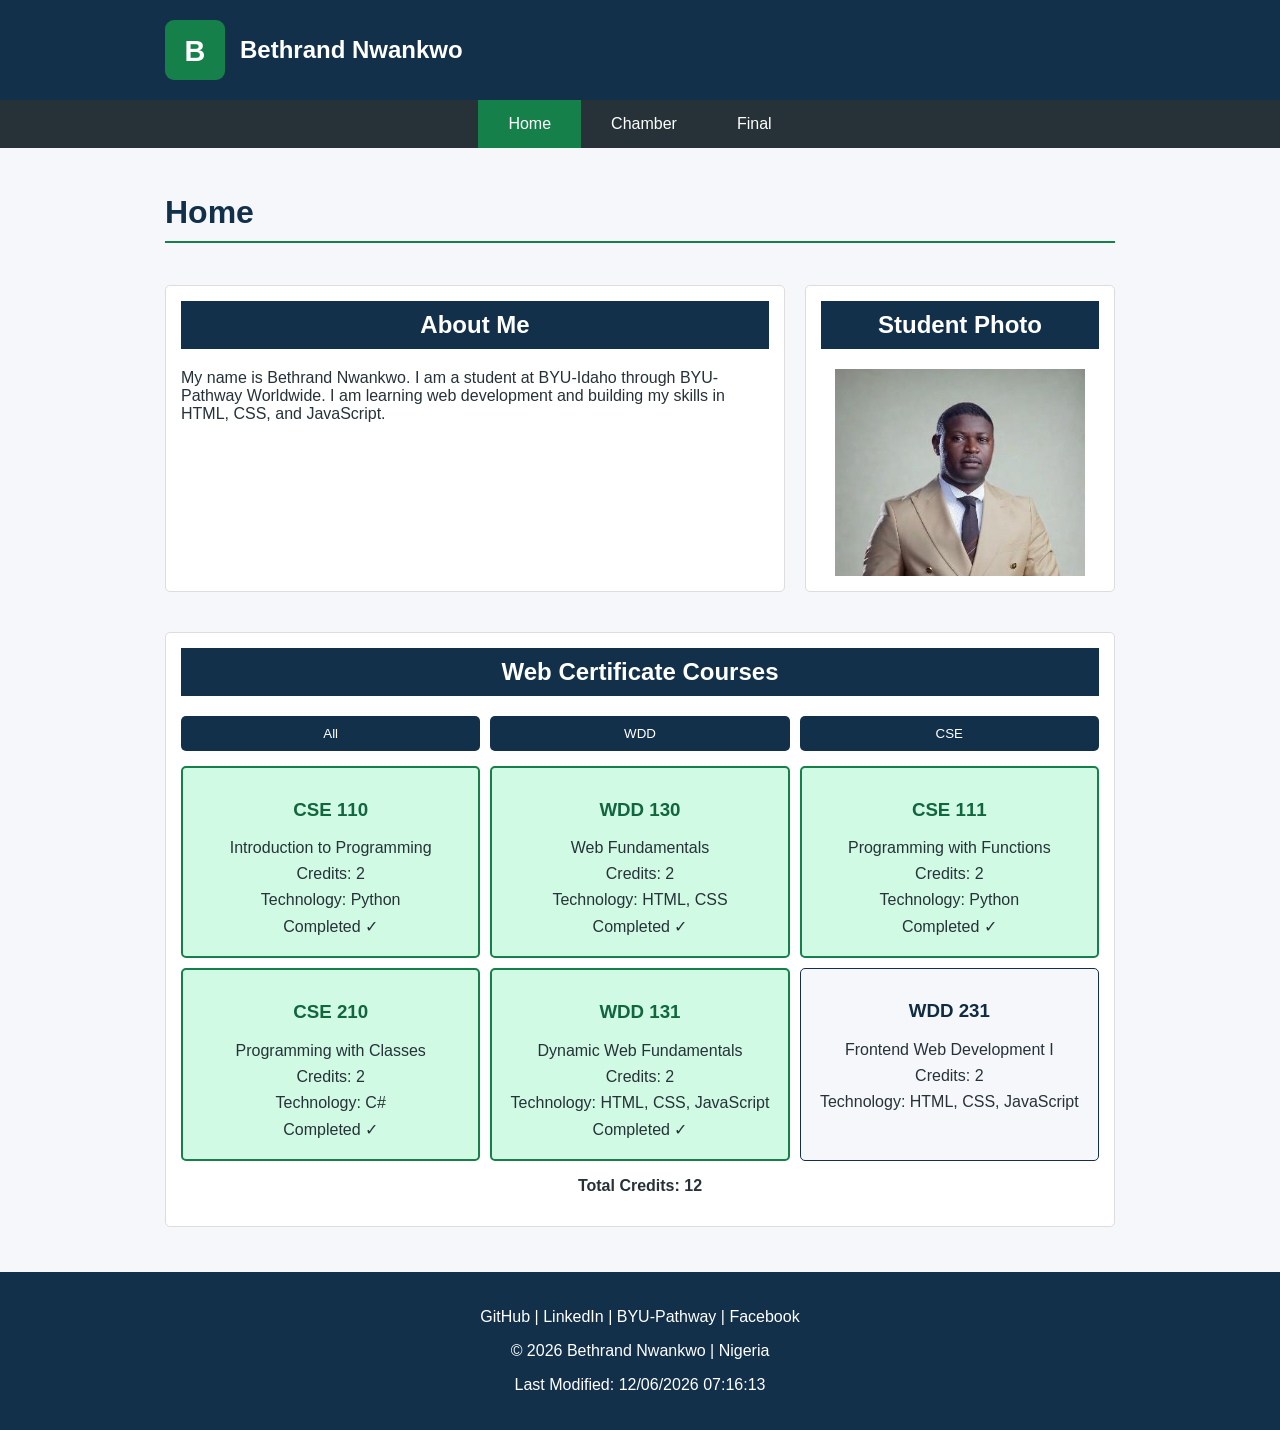
==== index.html @ 10f58e87 "Complete WDD231 course home page" ====
<!DOCTYPE html>
<html lang="en">

<head>
    <meta charset="UTF-8">
    <meta name="viewport" content="width=device-width, initial-scale=1.0">

    <meta name="description" content="WDD231 course homepage for Bethrand Nwankwo.">
    <meta name="author" content="Bethrand Nwankwo">

    <title>WDD231 - Home Page</title>

    <link rel="stylesheet" href="styles/small.css">
    <link rel="stylesheet" href="styles/larger.css">

    <script src="scripts/navigation.js" defer></script>
    <script src="scripts/date.js" defer></script>
    <script src="scripts/courses.js" defer></script>
</head>

<body>

    <header>
        <div class="header-content">
            <img src="images/logo.svg" alt="Bethrand Nwankwo logo">
            <span>Bethrand Nwankwo</span>

            <button id="menu-button">☰</button>
        </div>
    </header>

    <nav id="main-nav">
        <a href="index.html" class="active">Home</a>
        <a href="chamber/">Chamber</a>
        <a href="final/">Final</a>
    </nav>

    <main>
        <h1>Home</h1>

        <section>
            <h2>About Me</h2>
            <p>
                My name is Bethrand Nwankwo. I am a student at BYU-Idaho
                through BYU-Pathway Worldwide. I am learning web development
                and building my skills in HTML, CSS, and JavaScript.
            </p>
        </section>

        <section>
            <h2>Student Photo</h2>
            <img src="images/profile.jpg" alt="Bethrand Nwankwo" width="250" height="250">
        </section>

        <section>
            <h2>Web Certificate Courses</h2>

            <div class="course-buttons">
                <button id="all-courses">All</button>
                <button id="wdd-courses">WDD</button>
                <button id="cse-courses">CSE</button>
            </div>

            <div id="course-container">
                <!-- Courses will be displayed here using JavaScript -->
            </div>

            <p id="credit-total">Total Credits: 0</p>
        </section>

    </main>

    

    <footer>
        <p>
            <a href="https://github.com/bethrandn" target="_blank">GitHub</a>
            |
            <a href="https://www.linkedin.com/in/bethrandn" target="_blank">LinkedIn</a>
            |
            <a href="https://www.byupathway.edu/" target="_blank">BYU-Pathway</a>
            |
            <a href="https://www.facebook.com/" target="_blank">Facebook</a>
        </p>

        <p>&copy; <span id="current-year"></span> Bethrand Nwankwo | Nigeria</p>

        <p>Last Modified: <span id="last-modified"></span></p>
    </footer>

</body>

</html>
---- styles/small.css ----
/* General page styling */
* {
    box-sizing: border-box;
}

body {
    margin: 0;
    font-family: Arial, sans-serif;
    background-color: #f5f7fa;
    color: #263238;
}

/* Header */
header {
    background-color: #12304a;
    color: white;
}

.header-content {
    max-width: 1000px;
    margin: 0 auto;
    padding: 15px 25px;
    display: flex;
    align-items: center;
    gap: 15px;
}

header img {
    width: 60px;
    height: 60px;
    border-radius: 5px;
    object-fit: cover;
}

header span {
    font-size: 1.2rem;
    font-weight: bold;
}

#menu-button {
    margin-left: auto;
    padding: 8px 12px;
    font-size: 1.3rem;
    cursor: pointer;
}

/* Navigation */
nav {
    background-color: #263238;
    display: none;
    flex-direction: column;
}

nav.show {
    display: flex;
}

nav a {
    color: white;
    text-decoration: none;
    padding: 15px;
    text-align: center;
}

nav a:hover {
    background-color: #16804a;
}

nav a.active {
    background-color: #16804a;
}

/* Main content */
main {
    padding: 15px;
    max-width: 1000px;
    margin: 0 auto;
}

h1 {
    color: #12304a;
    border-bottom: 2px solid #16804a;
    padding-bottom: 10px;
}

section {
    background-color: white;
    margin-bottom: 20px;
    padding: 15px;
    border: 1px solid #ddd;
    border-radius: 5px;
}

section h2 {
    background-color: #12304a;
    color: white;
    padding: 10px;
    margin-top: 0;
    text-align: center;
}

/* Student photo */
section img {
    display: block;
    width: 100%;
    max-width: 250px;
    height: auto;
    margin: 0 auto;
}

/* Course buttons */
.course-buttons {
    display: flex;
    gap: 10px;
    margin-bottom: 15px;
}

.course-buttons button {
    flex: 1;
    padding: 10px;
    background-color: #12304a;
    color: white;
    border: none;
    border-radius: 5px;
    cursor: pointer;
}

.course-buttons button:hover {
    background-color: #16804a;
}

/* Course container */
#course-container {
    display: grid;
    gap: 10px;
}

#course-container div {
    background-color: #f5f7fa;
    border: 1px solid #12304a;
    padding: 12px;
    text-align: center;
    border-radius: 5px;
}

#course-container h3 {
    color: #102b42;
}

#course-container p {
    margin: 8px 0;
}

/* Credit total */
#credit-total {
    font-weight: bold;
    text-align: center;
}

/* Footer */
footer {
    background-color: #12304a;
    color: white;
    text-align: center;
    padding: 20px;
}

footer a {
    color: white;
    text-decoration: none;
}

footer a:hover {
    text-decoration: underline;
}

/* Completed courses */
#course-container .completed {
    background-color: #d1fae5;
    border: 2px solid #16804a;
}

#course-container .completed h3 {
    color: #12663d;
}
---- styles/larger.css ----
/* Larger screen styling */
@media (min-width: 32.5rem) {


    /* Header */
    .header-content {
        padding: 20px 25px;
    }

    header span {
        font-size: 1.5rem;
    }

    /* Navigation */
    #menu-button {
        display: none;
    }

    nav {
        display: flex;
        flex-direction: row;
        justify-content: center;
    }

    nav a {
        padding: 15px 30px;
    }

    /* Main content */
    main {
        padding: 25px;
        display: grid;
        grid-template-columns: 2fr 1fr;
        gap: 20px;
    }

    main h1 {
        grid-column: 1 / 3;
    }

    main section:last-child {
        grid-column: 1 / 3;
    }

    /* Course display */
    #course-container {
        grid-template-columns: repeat(3, 1fr);
    }


}
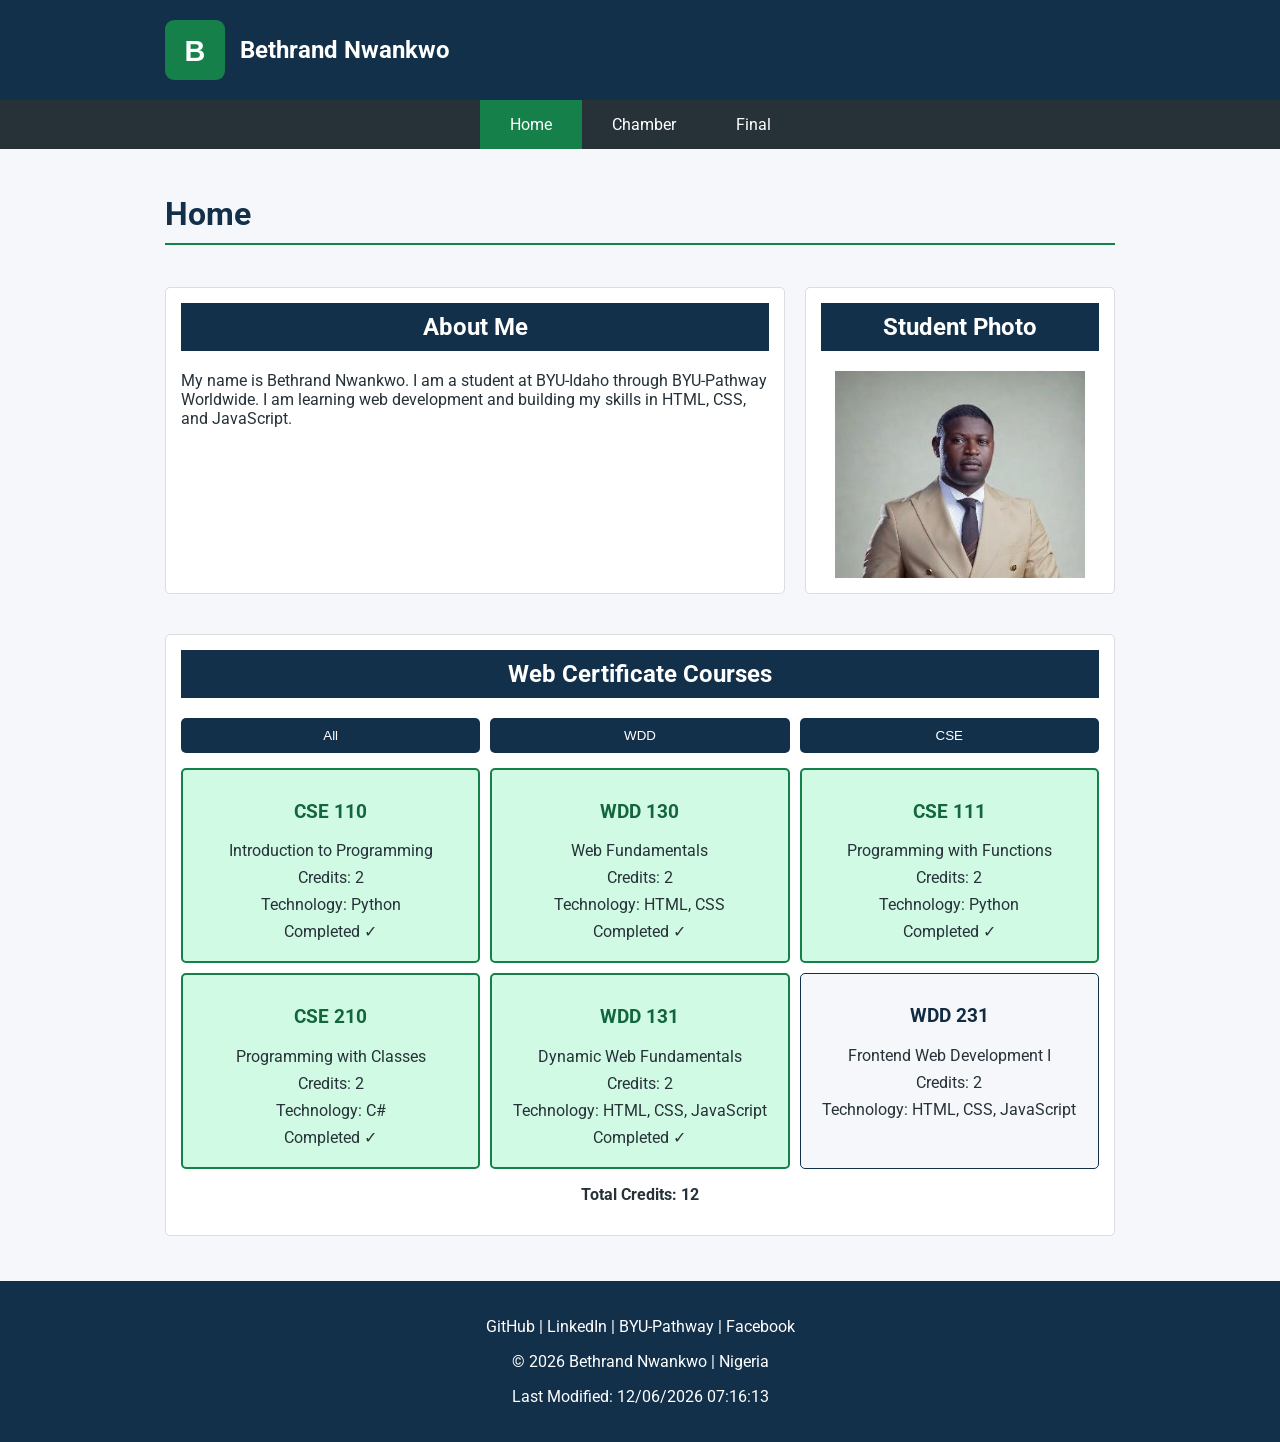
==== commit 2a5399a8: "commit new changes" ====
--- a/index.html
+++ b/index.html
@@ -5,10 +5,19 @@
     <meta charset="UTF-8">
     <meta name="viewport" content="width=device-width, initial-scale=1.0">
 
-    <meta name="description" content="WDD231 course homepage for Bethrand Nwankwo.">
+    <meta name="description" content="Explore Bethrand Nwankwo's WDD231 course homepage, featuring web development coursework, projects, and learning activities.">
     <meta name="author" content="Bethrand Nwankwo">
+    <meta property="og:title" content="WDD231 Course Home Page | Bethrand Nwankwo">
+    <meta property="og:description" content="Explore Bethrand Nwankwo's WDD231 course work, web development learning, and completed Web and Computer Programming courses.">
+    <meta property="og:image" content="https://bethrandn.github.io/wdd231/images/profile.jpg">
+    <meta property="og:url" content="https://bethrandn.github.io/wdd231/">
 
     <title>WDD231 - Home Page</title>
+    <link rel="icon" href="favicon.ico">
+
+    <link rel="preconnect" href="https://fonts.googleapis.com">
+    <link rel="preconnect" href="https://fonts.gstatic.com" crossorigin>
+    <link href="https://fonts.googleapis.com/css2?family=Roboto:ital,wght@0,100..900;1,100..900&display=swap" rel="stylesheet">
 
     <link rel="stylesheet" href="styles/small.css">
     <link rel="stylesheet" href="styles/larger.css">
@@ -70,7 +79,7 @@
 
     </main>
 
-    
+
 
     <footer>
         <p>
--- a/styles/small.css
+++ b/styles/small.css
@@ -5,7 +5,7 @@
 
 body {
     margin: 0;
-    font-family: Arial, sans-serif;
+    font-family: "Roboto", sans-serif;
     background-color: #f5f7fa;
     color: #263238;
 }
